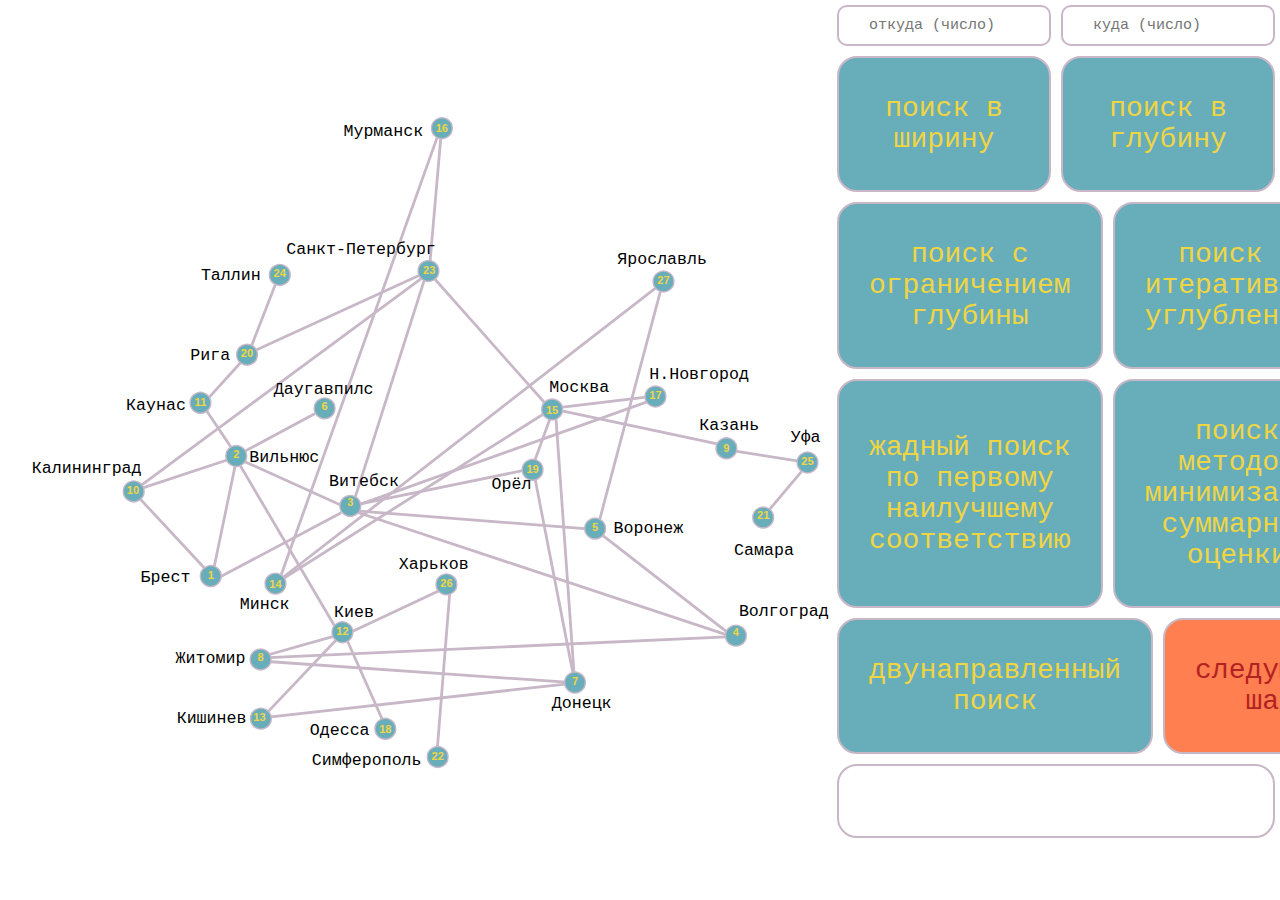
==== src/index.html @ a5e9d76e "add folders layout gets better!!" ====
<!DOCTYPE html>
<html lang="en">
<head>
    <meta charset="UTF-8" />
    <title>lab_2</title>
    <link rel="stylesheet" href="style.css" />
</head>

<body>
<div class="container">
    <iframe id="graph" src="/img/graph.svg"></iframe>
    <div class="control-container">
        <div class="row-container">
            <input
                    class="input"
                    type="text"
                    id="input_from"
                    placeholder="откуда (число)"
            />
            <input
                    class="input"
                    type="text"
                    id="input_to"
                    placeholder="куда (число)"
            />
        </div>
        <div class="row-container">
            <button class="item" id="bfs_button" type="button">
                поиск в ширину
            </button>
            <button class="item" id="dfs_button" type="button">
                поиск в глубину
            </button>
        </div>
        <div class="row-container">
            <button class="item" id="dls_button" type="button">
                поиск с ограничением глубины
            </button>
            <button class="item" id="iddfs_button" type="button">
                поиск с итеративным углублением
            </button>
        </div>
        <div class="row-container">
            <button
                    class="item"
                    id="best_first_search_button"
                    type="button"
            >
                жадный поиск по первому наилучшему соответствию
            </button>
            <button
                    class="item"
                    id="search_optimized_button"
                    type="button"
            >
                поиск методом минимизации суммарной оценки
            </button>
        </div>
        <div class="row-container">
            <button class="item" id="ds_button" type="button">
                двунаправленный поиск
            </button>
            <button
                    class="next_step item"
                    id="next_step_button"
                    type="button"
            >
                следующий шаг
            </button>
        </div>
        <div class="row-container">
            <div class="item" id="step-display"></div>
        </div>
    </div>
</div>
<script src="/libs/jquery-3.6.1.min.js"></script>
<script src="script.js"></script>
</body>
</html>
---- src/style.css ----
body {
    margin: 0;
}

.container {
    position: absolute;
    width: 100vw;
    height: 100vh;
    margin: 0;
    display: flex;
    justify-content: space-between;
}

#graph {
    border: none;
    width: 65%;
    height: 100%;
    margin: 0;
}

.control-container {
    width: 35%;
}

.row-container {
    display: flex;
    width: 100%;
}

.item {
    font-size: 28px;
    font-family: Courier, serif;
    transition: color 0.2s linear;
    border: 2px solid #c7b7c7;
    border-radius: 20px;
    box-sizing: border-box;

    padding: 35px 30px;

    margin: 5px;
}

button {
    flex-basis: 50%;
    /* width: 48%; */

    color: #f0d543;
    background: #68aeba;

}

button:hover {
    color: coral;
}

.input {
    border: 2px solid #c7b7c7;
    border-radius: 10px;
    box-sizing: border-box;

    padding: 10px 30px;
    width: 50%;
    margin: 5px;

    font-size: 15px;
    font-family: Courier, serif;
}

.input:hover {
    border: 2px solid #68aeba;
}

.next_step {
    background: coral;
    color: firebrick;
}

.next_step:active {
    background: #f0d543;
}

.next_step:hover {
    color: #68aeba;
}

#step-display {
    background: white;
    width: 100%;
    color: firebrick;
}
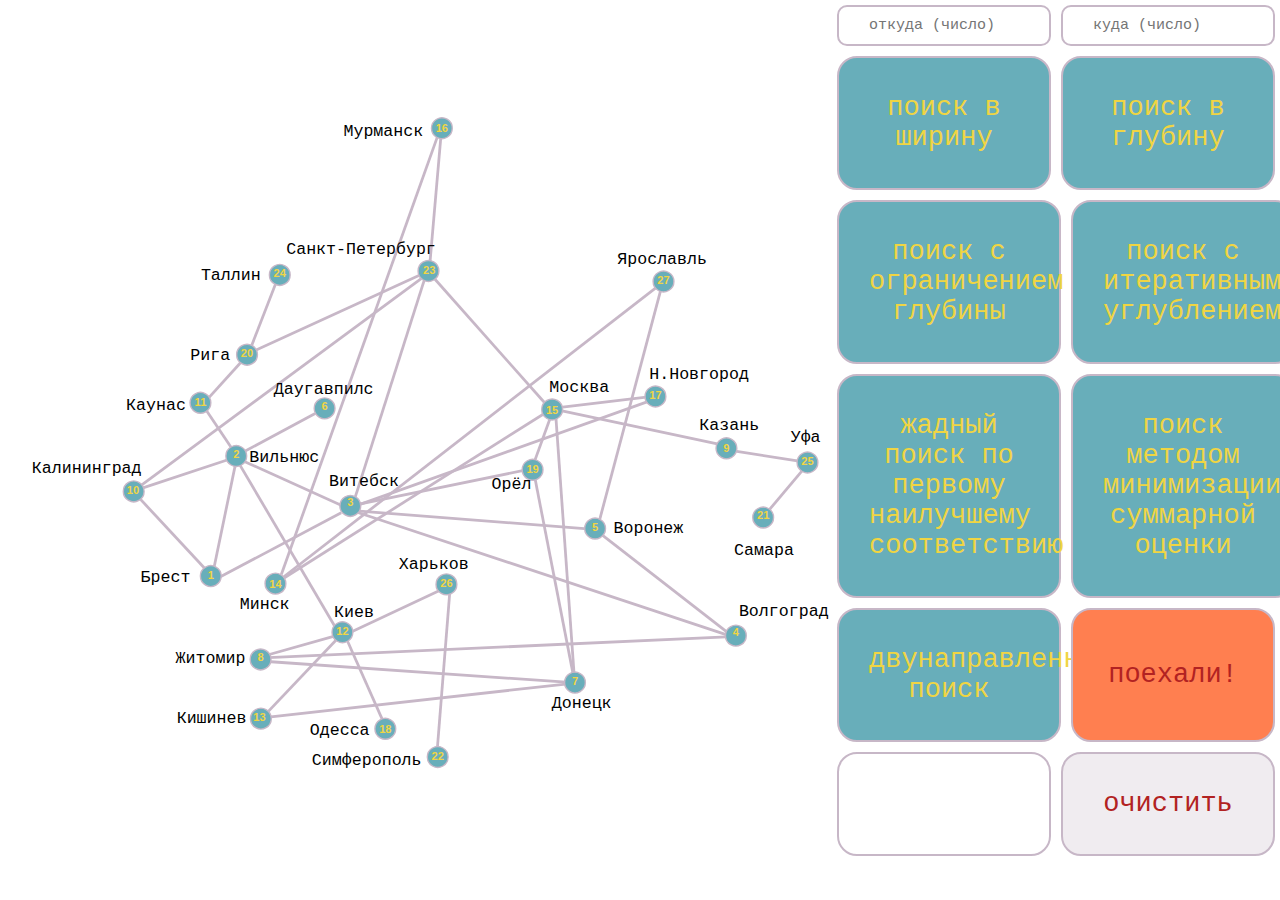
==== commit 8a2fafdd: "add a reset button that doesn't work very well + little fux in layout" ====
--- a/src/index.html
+++ b/src/index.html
@@ -1,9 +1,9 @@
 <!DOCTYPE html>
 <html lang="en">
 <head>
-    <meta charset="UTF-8" />
+    <meta charset="UTF-8"/>
     <title>lab_2</title>
-    <link rel="stylesheet" href="style.css" />
+    <link rel="stylesheet" href="style.css"/>
 </head>
 
 <body>
@@ -24,6 +24,9 @@
                     placeholder="куда (число)"
             />
         </div>
+<!--        <div class="row-container">-->
+<!--            <div class="warning" id="warning-input-from">Введите число от 1 до 26</div>-->
+<!--        </div>-->
         <div class="row-container">
             <button class="item" id="bfs_button" type="button">
                 поиск в ширину
@@ -57,19 +60,19 @@
             </button>
         </div>
         <div class="row-container">
-            <button class="item" id="ds_button" type="button">
-                двунаправленный поиск
-            </button>
-            <button
-                    class="next_step item"
+            <button class="item" id="ds_button" type="button">двунаправленный поиск</button>
+            <button class="item next-step"
                     id="next_step_button"
-                    type="button"
-            >
-                следующий шаг
+                    type="button">
+                поехали!
             </button>
         </div>
         <div class="row-container">
             <div class="item" id="step-display"></div>
+            <button class="item reset-bnt" id="reset-btn"
+                    type="reset">
+                очистить
+            </button>
         </div>
     </div>
 </div>
--- a/src/style.css
+++ b/src/style.css
@@ -1,5 +1,6 @@
 body {
     margin: 0;
+
 }
 
 .container {
@@ -28,25 +29,21 @@
 }
 
 .item {
-    font-size: 28px;
+    font-size: 27px;
     font-family: Courier, serif;
+    width: 50%;
+
     transition: color 0.2s linear;
     border: 2px solid #c7b7c7;
     border-radius: 20px;
     box-sizing: border-box;
-
     padding: 35px 30px;
-
     margin: 5px;
 }
 
 button {
-    flex-basis: 50%;
-    /* width: 48%; */
-
     color: #f0d543;
     background: #68aeba;
-
 }
 
 button:hover {
@@ -70,21 +67,33 @@
     border: 2px solid #68aeba;
 }
 
-.next_step {
+.next-step {
     background: coral;
     color: firebrick;
 }
 
-.next_step:active {
+.next-step:active {
     background: #f0d543;
 }
 
-.next_step:hover {
+.next-step:hover {
     color: #68aeba;
 }
 
 #step-display {
     background: white;
-    width: 100%;
     color: firebrick;
 }
+
+.reset-bnt {
+    color: firebrick;;
+    background: rgba(199, 183, 199, 0.27);
+}
+
+.warning {
+    font-family: Courier, serif;
+    box-sizing: border-box;
+    padding: 2px 30px;
+    margin: 5px;
+    color: firebrick;
+}